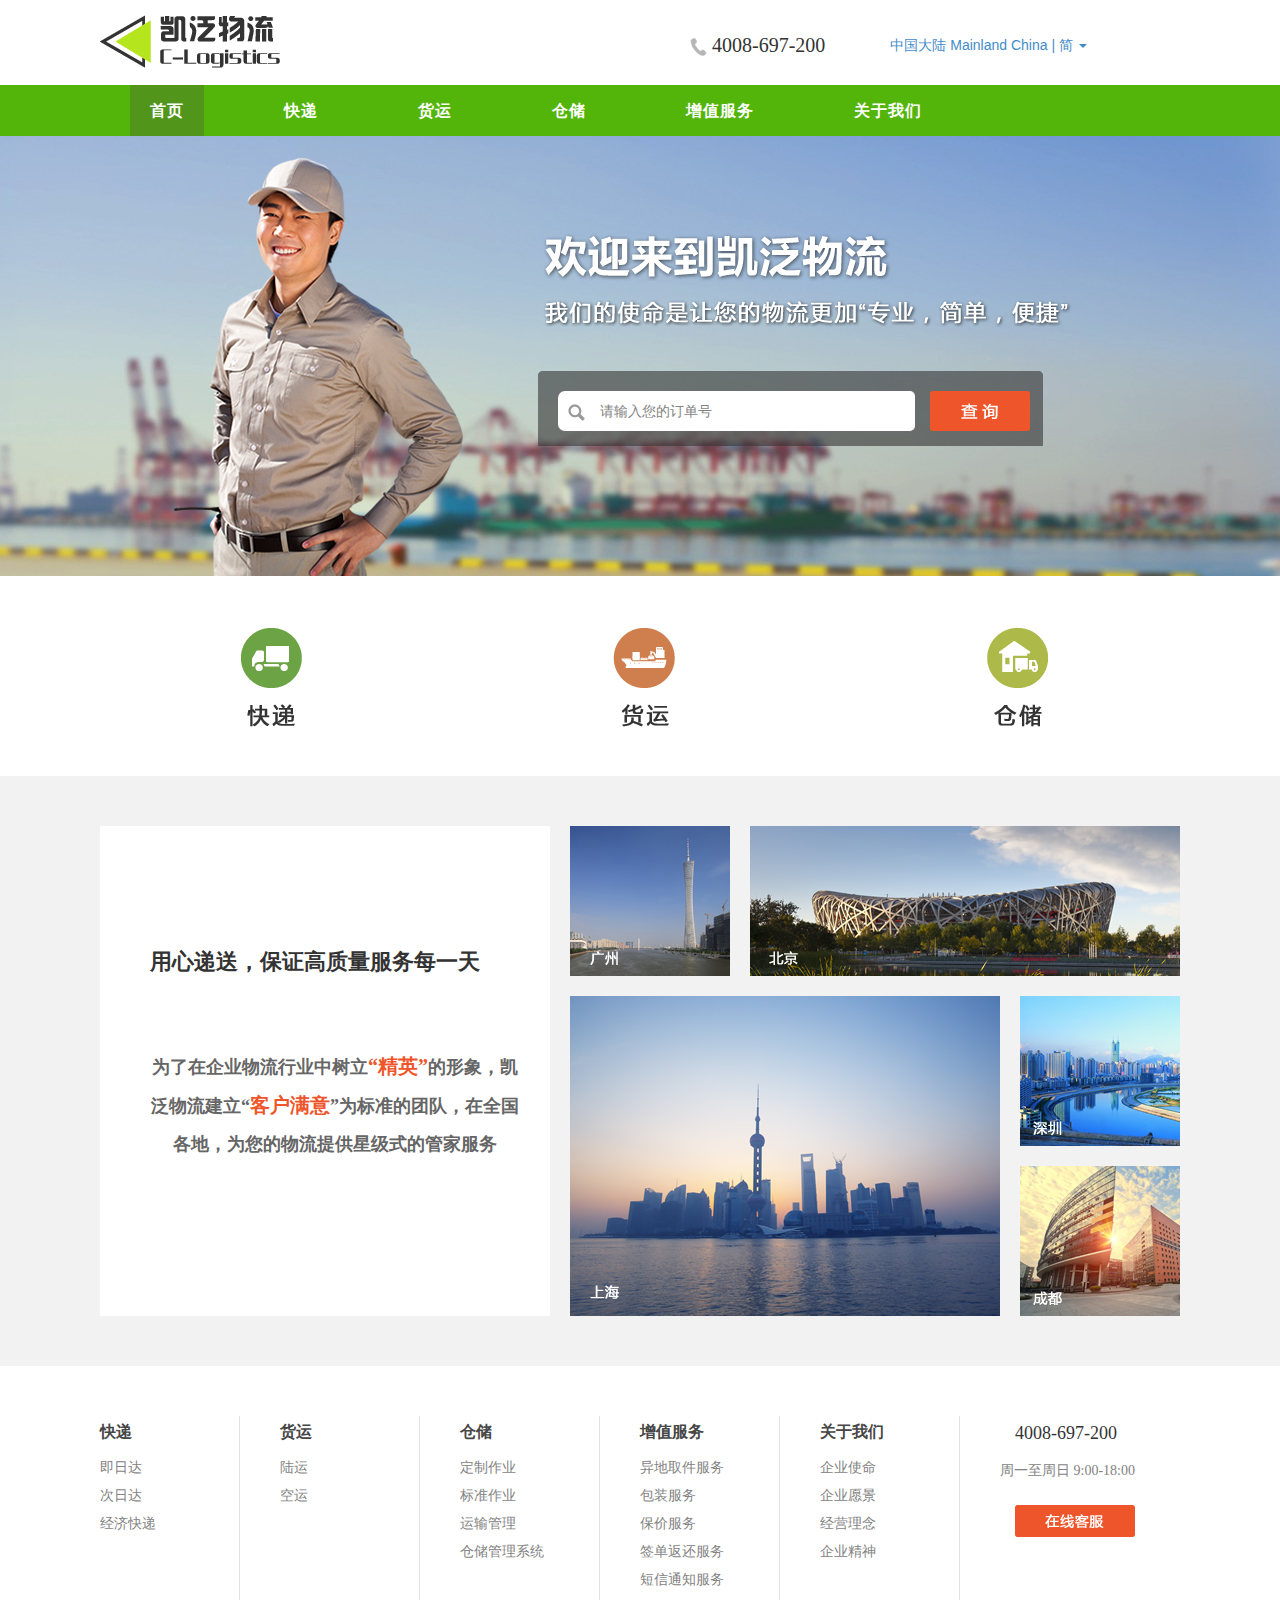
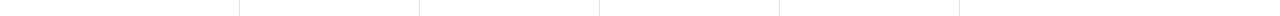
==== index.html @ e6b938ca "Initial commit" ====
<!DOCTYPE html>
<html>
<head lang="en">
    <meta charset="UTF-8">
    <title>欢迎来到凯泛物流</title>
    <link rel="stylesheet" href="css/bootstrap-theme.min.css" type="text/css" media="screen" >
    <link rel="stylesheet" href="css/bootstrap.min.css" type="text/css" media="screen" >
    <link rel="stylesheet" href="css/caravan.css" type="text/css" media="screen" >
    <link rel="stylesheet" href="css/index.css" type="text/css" media="screen" >
    <script src="js/jquery-1.11.1.min.js" type="text/javascript"></script>
</head>
<body>

<div id="Div_head">
    <div id="Div_Logo"><img src="img/logo.png"></div>
    <div id="Div_Call"><p><img src="img/call_icon.png">&nbsp;4008-697-200</p></div>
    <div id="Div_Lang">
        <ul class="nav nav-pills">
            <li class="dropdown all-camera-dropdown" >
                <a class="dropdown-toggle" data-toggle="dropdown" href="#">
                    中国大陆 Mainland China | 简
                    <b class="caret"></b>
                </a>
                <ul class="dropdown-menu">
                    <li data-filter-camera-type="all"><a data-toggle="tab" href="#">美国 United States | EN</a></li>
                </ul>
            </li>
        </ul>
    </div>
</div>

<div id="Div_MenuBelt">
    <div id="Div_MenuBelt2">
        <div ID="Div_Menu_SY" class="Div_Menu Div_Menu_Selected" style="margin-left:30px;"><p class="p_menu">首页</p></div>
        <div ID="Div_Menu_KD" class="Div_Menu Div_Menu_Normal" style="margin-left:60px;"><p class="p_menu">快递</p></div>
        <div ID="Div_Menu_HY" class="Div_Menu Div_Menu_Normal" style="margin-left:60px;"><p class="p_menu">货运</p></div>
        <div ID="Div_Menu_CC" class="Div_Menu Div_Menu_Normal" style="margin-left:60px;"><p class="p_menu">仓储</p></div>
        <div ID="Div_Menu_ZZFW" class="Div_Menu Div_Menu_Normal" style="margin-left:60px;"><p class="p_menu">增值服务</p></div>
        <div ID="Div_Menu_GYWM" class="Div_Menu Div_Menu_Normal" style="margin-left:60px;"><p class="p_menu">关于我们</p></div>
        <div ID="Div_List_KD">
            <div class="div_menu_list_small">
                <a id="link_icon_jrd" href="#" title="即日达"><img src="img/icon_jrd.png"></a>
                <p class="p_menu_list"><a id="link_jrd" href="#" title="即日达">即日达</a></p>
            </div>
            <div class="div_menu_list_small">
                <a id="link_icon_crd" href="#" title="次日达"><img src="img/icon_crd.png"></a>
                <p class="p_menu_list"><a id="link_crd" href="#" title="次日达">次日达</a></p>
            </div>
            <div class="div_menu_list_small">
                <a id="link_icon_jjkd" href="#" title="经济快递"><img src="img/icon_jjkd.png"></a>
                <p class="p_menu_list"><a id="link_jjkd" href="#" title="经济快递">经济快递</a></p>
            </div>
        </div>
        <div ID="Div_List_HY">
            <div class="div_menu_list_small">
                <a id="link_icon_ly" href="#" title="陆运"><img src="img/icon_ly.png"></a>
                <p class="p_menu_list"><a id="link_ly" href="#" title="陆运">陆运</a></p>
            </div>
            <div class="div_menu_list_small">
                <a id="link_icon_ky" href="#" title="空运"><img src="img/icon_ky.png"></a>
                <p class="p_menu_list"><a id="link_ky" href="#" title="空运">空运</a></p>
            </div>
        </div>
    </div>
</div>

<!--

<div id="Div_CenterPic">
    <div id="Div_Input">
        <div style="margin-top:20px;" id=Div_MultiInput >
            <input id="input_Code" placeholder="请输入您的订单号" maxlength="20">
        </div>
        <div style="float:left;border:0px solid blue;width:100px;height:35px;line-height:35px;margin-left:15px;margin-top:20px;cursor:pointer; text-align: center;">
            <p style="font-family:'Microsoft Yahei';font-size:14px; font-weight:bold; color:#ffffff;letter-spacing: 5px;">查询</p>
        </div>
    </div>
</div>

-->

<div id="Div_CenterPic">
    <div id="Div_Input">
        <div style="position:relative;margin-left: 20px;margin-top: 20px;float: left;height: 40px;border: 0px solid red;background-color: #ffffff;border-radius: 7px;">
            <div id="div_q" style="float:left;margin-left: 10px;vertical-align: middle;height: 40px;line-height: 40px;border: 0px solid red;"><img src="img/q.png"/></div>
            <div id=Div_MultiInput >
                <input id="input_Code" placeholder="请输入您的订单号" maxlength="20">
            </div>
        </div>
        <div id="Div_Sub_Query" style="float:left;margin-left: 15px; cursor: pointer;background: url('img/btn_search.png');height: 40px;margin-top: 20px;width:100px;"></div>
    </div>
</div>


<div id="Div_CenterLink">
    <div style="width: 63px;height: 100px;float: left;margin-left: 140px;"><a href="kd.html"><img src="img/sl_kd.png"></a></div>
    <div style="width: 63px;height: 100px;float: left;margin-left: 310px;"><a href="hy.html"><img src="img/sl_hy.png"> </a></div>
    <div style="width: 63px;height: 100px;float: left;margin-left: 310px;"><a href="cc.html"><img src="img/sl_cc.png"> </a></div>
</div>

<div id="Div_InfoBelt">
    <div id="Div_InfoBelt2">
        <div id="Div_Info">
            <div style="width: 370px; margin-top:120px;margin-left: 50px;border:0px solid red;padding: 0;text-align: left;">
                <p style="font-family: 'Microsoft Yahei'; font-size:22px; font-weight: bold;color: #333333; margin: 0;">用心递送，保证高质量服务每一天</p>
            </div>
            <div style="width: 370px;margin-top:70px;margin-left: 50px;border:0px solid red;padding: 0;">
                <p style="font-family: 'Microsoft Yahei'; font-size:18px; font-weight: bold;color: #666666; line-height: 38px; margin: 0;">
                    为了在企业物流行业中树立<span style="font-size: 20px; font-weight: bold;color:#ee552a ">“精英”</span>的形象，凯泛物流建立“<span style="font-size: 20px; font-weight: bold;color:#ee552a ">客户满意</span>”为标准的团队，在全国各地，为您的物流提供星级式的管家服务
                </p>
            </div>
        </div>
        <div id="Div_InfoPic">
            <div style="width:100%; height: 150px;border: 0px solid red;">
                <div style="float:left;"><img src="img/gz.jpg"></div>
                <div style="float:left; margin-left: 20px;"><img src="img/bj.jpg"></div>
            </div>
            <div style="width:100%; height: 320px;border: 0px solid red;margin-top: 20px;">
                <div style="float:left;"><img src="img/sh.jpg"></div>
                <div style="float:left; margin-left: 20px;">
                    <div ><img src="img/sz.jpg"></div>
                    <div style="margin-top: 20px;"><img src="img/cd.jpg"></div>
                </div>
            </div>
        </div>
    </div>
</div>

<div id="Div_Bottom">
    <div class="Div_BottomList" style="width:140px;padding-left: 0px;">
        <p class="Font_Bottom1">快递</p>
        <p class="Font_Bottom2">
            <a href="kd.html?type=jrd">即日达</a><br>
            <a href="kd.html?type=crd">次日达</a><br>
            <a href="kd.html?type=jjkd">经济快递</a>
        </p>
    </div>

    <div class="Div_BottomList">
        <p class="Font_Bottom1">货运</p>
        <p class="Font_Bottom2">
            <a href="hy.html?type=ly">陆运</a><br>
            <a href="hy.html?type=ky">空运</a>
        </p>
    </div>

    <div class="Div_BottomList">
        <p class="Font_Bottom1">仓储</p>
        <p class="Font_Bottom2">
            <a href="cc.html?type=dzzy">定制作业</a><br>
            <a href="cc.html?type=bzzy">标准作业</a><br>
            <a href="cc.html?type=ysgl">运输管理</a><br>
            <a href="cc.html?type=ccglxt">仓储管理系统</a>
        </p>
    </div>


    <div class="Div_BottomList">
        <p class="Font_Bottom1">增值服务</p>
        <p class="Font_Bottom2">
            <a href="zzfw.html?type=ydqjfw">异地取件服务</a><br>
            <a href="zzfw.html?type=bzfw">包装服务</a><br>
            <a href="zzfw.html?type=bjfw">保价服务</a><br>
            <a href="zzfw.html?type=qdfhfw">签单返还服务</a><br>
            <a href="zzfw.html?type=dxtzfw">短信通知服务</a>
        </p>
    </div>

    <div class="Div_BottomList">
        <p class="Font_Bottom1">关于我们</p>
        <p class="Font_Bottom2">
            <a href="gywm.html?type=qysm">企业使命</a><br>
            <a href="gywm.html?type=qyyj">企业愿景</a><br>
            <a href="gywm.html?type=jyln">经营理念</a><br>
            <a href="gywm.html?type=qyjs">企业精神</a>
        </p>
    </div>

    <div class="Div_BottomList" style="width:220px;border-right: 0px;">
        <p style="padding-left: 15px;font-family: Tahoma;font-size:18px;color:#333333; ">4008-697-200</p>
        <p class="Font_Bottom2">
            周一至周日 9:00-18:00
        </p>
        <a id="a_zxkf" href="#">
            <div id=div_zxkf style="width:120px; height: 32px; background-image: url('img/btn_cs.png');margin-left: 15px; margin-top:20px;line-height: 32px;text-align: center; cursor:pointer;"></div>
        </a>
    </div>
</div>


<script src="js/bootstrap.min.js"></script>
<script src="js/caravan.js"></script>

<script>
    function initMe(){
        // 设置输入框居中偏左102
        $("#Div_Input").css("margin-left",window.screen.width/2-102);

        //输入框事情处理
        $("#Div_MultiInput").click(
                function(){
                    $("#Div_MultiInput").animate({height: '185px'});
                    $("#input_Code").focus();
                }
        );
        $("#input_Code").keyup(dealInputCodeKeyUp);
        $("#Div_Sub_Query").click(goQuery);
    }

    $(document).ready(initMe);
</script>

</body>
</html>
---- css/caravan.css ----
body{
    text-align: center;
}

.clear{
    clear:both;
    border:0px solid red;
}

#Div_head {
    background-color: #fff;
    width: 1080px;
    padding-top: 0px;
    height: 85px;
    margin-left: auto;
    margin-right: auto;
    border: 0px solid red;
}

#Div_Logo{
    float: left;
    margin-top: 15px;
    width: 185px;
    border: 0px solid red;
}

#Div_Call {
    float: left;
    font-family: 'Tahoma';
    font-size: 20px;
    text-align: left;
    color: #333;
    height: 60px;
    line-height: 60px;
    margin-left: 405px;
    margin-top:15px;
    border: 0px solid red;
}

#Div_Lang{
    float: left;
    margin-top: 25px;
    margin-left: 50px;
    border: 0px solid red;
}

#Div_MenuBelt {
    position: relative;
    left: 0px;
    background-color: #53b50a;
    width: 100%;
    padding-top: 0px;
    height: 51px;
    border: 0px solid red;
}

#Div_MenuBelt2{
    position: relative;
    width:1080px;
    height: 234px;
    margin-left:auto;
    margin-right: auto;
    border: 0px solid red;
}

#Div_List_KD{
    display: none;
    position: absolute;
    left: 0px;
    top : 51px;
    width: 466px;
    height: 180px;
    border: 1px solid #53b50a;
    border-top : 0px;
    background-color: #ffffff;
    opacity: 0.7;
    border-bottom-left-radius: 10px;
    border-bottom-right-radius: 10px;

}

#Div_List_HY{
    display: none;
    position: absolute;
    left: 175px;
    top : 51px;
    width: 323px;
    height: 180px;
    border: 1px solid #53b50a;
    border-top : 0px;
    background-color: #ffffff;
    opacity: 0.7;
    border-bottom-left-radius: 10px;
    border-bottom-right-radius: 10px;
}

.div_menu_list_small{float: left;width:150px;margin-top:20px;}
p.p_menu_list{padding-top: 20px;font-family: 'microsoft yahei';font-size:16px;font-weight: bold; color:#333333;}
p.p_menu_list a{padding-top: 20px;font-family: 'microsoft yahei';font-size:16px;font-weight: bold;color: #333333;}
p.p_menu_list a:hover{padding-top: 20px;font-family: 'microsoft yahei';font-size:16px;font-weight: bold;color: #ee552a;}




.p_menu{font-family: 'Microsoft YaHei', Arial, Helvetica, sans-serif;  font-weight: Bold; letter-spacing: 1px;font-size: 16px;}
.Div_Menu {padding-left: 20px;padding-right:20px;float: left;height: 51px;line-height: 51px;text-align: center;vertical-align: middle;border: 0px solid red;cursor: pointer;}
.Div_Menu_Normal {color: #ffffff;}
.Div_Menu_Hover {color: #52941a;background: url('../img/menu_hover_short.jpg') no-repeat center;}
.Div_Menu_Hover_Long {color: #52941a; background: url('../img/menu_hover_long.jpg') no-repeat center;}
.Div_Menu_Selected {color: #ffffff;background-color: #52951b;}


.Div_NeiYe_InfoBelt{clear: left;left: 0px;width: 100%;background-color: #f2f2f2;border: 0px solid red;padding-top: 30px;padding-bottom: 50px;}
.Div_NeiYe_InfoBelt2{width:1080px;margin-left:auto;margin-right:auto;border:0px solid blue;}
.Div_NeiYe_Info{border: 0px solid green;}
    .Div_NeiYe_Info_Text{float:left;width:800px;text-align: left;background-color: #ffffff;padding: 30px 20px 30px 20px ;border:1px solid #cccccc;}
        .Div_NeiYe_Info_Head{padding-bottom: 20px;border-bottom: 1px dotted #53b50a;}
            .Div_NeiYe_Info_Head_BG{background-color: #53b50a;width:5px;float:left;height: 24px;line-height: 24px;}
            .Div_NeiYe_Info_Head_Text{width:100px; float:left; margin-left: 15px; height: 24px;line-height: 24px;font-family: 'Microsoft YaHei';font-size: 24px; font-weight: bold; color:#ee552a;}
        .Div_NeiYe_Info_Detail{border : 0px solid red;margin-top: 20px;margin-left: 20px;}
    .Div_NeiYe_Info_Navi{float: left;width: 250px;margin-left: 30px;border :0px solid red;}

.P_Info_Detail_1{font-family: 'Microsoft YaHei';font-size:18px; font-weight: bold;color:#407414;}
.P_Info_Detail_2{font-family: 'Microsoft YaHei';font-size:14px; color: #666666;}

.div_mi_item{
    float:left;margin-left: 3px;outline: none; vertical-align: middle;height: 26px;background-color: #ffffff;line-height: 12px;
    padding: 7px 10px 10px 7px;font-size: 12px;border:1px solid #cccccc;border-radius: 5px;
    margin-top: 5px;
}
.div_mi_item_content{float:left;font-size: 12px; border:0px solid red;}
.div_mi_item_close{float:left;margin-left: 5px;border:0px solid blue;;background: url('../img/chacha.png');width: 12px;height: 12px;cursor:pointer;}

.div_mi_item_active{background-color: #f2f2f2;}



#Div_Bottom{
    position: relative;
    width:1080px;
    margin-left: auto;
    margin-right: auto;
    margin-top:50px;
    margin-bottom: 70px;
    border: 0px solid red;
}

.Div_BottomList{
    float:left;width:180px;height:200px;border-right:1px solid #E3E3E3;padding-top: 5px;padding-left: 40px;text-align: left;
}

.Font_Bottom1{
    font-family: 'Microsoft YaHei';
    font-size: 16px;
    font-weight: bold;
    color:#464646;
}

.Font_Bottom2{
    font-family: 'Microsoft YaHei';
    font-size: 14px;
    line-height: 28px;
    color: #838383;
}
.Font_Bottom2 a{font-family: 'Microsoft YaHei';font-size: 14px;line-height: 28px;color: #838383;}
.Font_Bottom2 a:hover{font-family: 'Microsoft YaHei';font-size: 14px;line-height: 28px;color: #464646;}
.Font_Bottom2 a:visited{font-family: 'Microsoft YaHei';font-size: 14px;line-height: 28px;color: #838383;}
---- css/index.css ----
#Div_CenterPic {
    width: 100%;
    height: 440px;
    background: url('../img/kv_sy.jpg') no-repeat center;
    background-color: #91ADD9;
    border: 0px solid red;
    z-index: 1;
}

#Div_Input{
    background: url('../img/search_bg.png');
    width:505px;
    height: 75px;
    position:relative;
    top: 235px;
    border: 0px solid red;
    display: block;
}

#Div_MultiInput{
    float:left;
    margin-left:10px;
    width:320px ;
    height: 40px;
    line-height: 40px;
    border: 0px solid red;
    border-top : 0px;
    background-color: #ffffff;
    opacity: 0.9;
    border-radius: 5px;
    overflow-y: auto;
    overflow-x: hidden;
}


#Div_MultiInput #input_Code{
    float:left;height: 40px;width:150px ;line-height: 40px; border:0px solid green; color:#999999;outline:none;margin-left: 3px;
}

#Div_CenterLink{
    margin-top: 50px;
    width: 1080px;
    text-align: center;
    margin-left: auto;
    margin-right: auto;
    height: 100px;
    line-height: 100px;
    border: 0px solid red;
}

#Div_InfoBelt{
    left: 0px;
    margin-top: 50px;
    height: 590px;
    width: 100%;
    background-color: #f2f2f2;
    border: 0px solid red;
}

#Div_InfoBelt2{
    position: relative;
    width:1080px;
    height:490px;
    margin-left:auto;
    margin-right:auto;
    top: 50px;
    border:0px solid red;
}

#Div_Info{
    width:450px;
    height:490px;
    float:left;
    border:0px solid red;
    background-color: #ffffff;
}

#Div_InfoPic{
    width:610px;
    height:490px;
    float:left;
    margin-left: 20px;
    border:0px solid red;
}
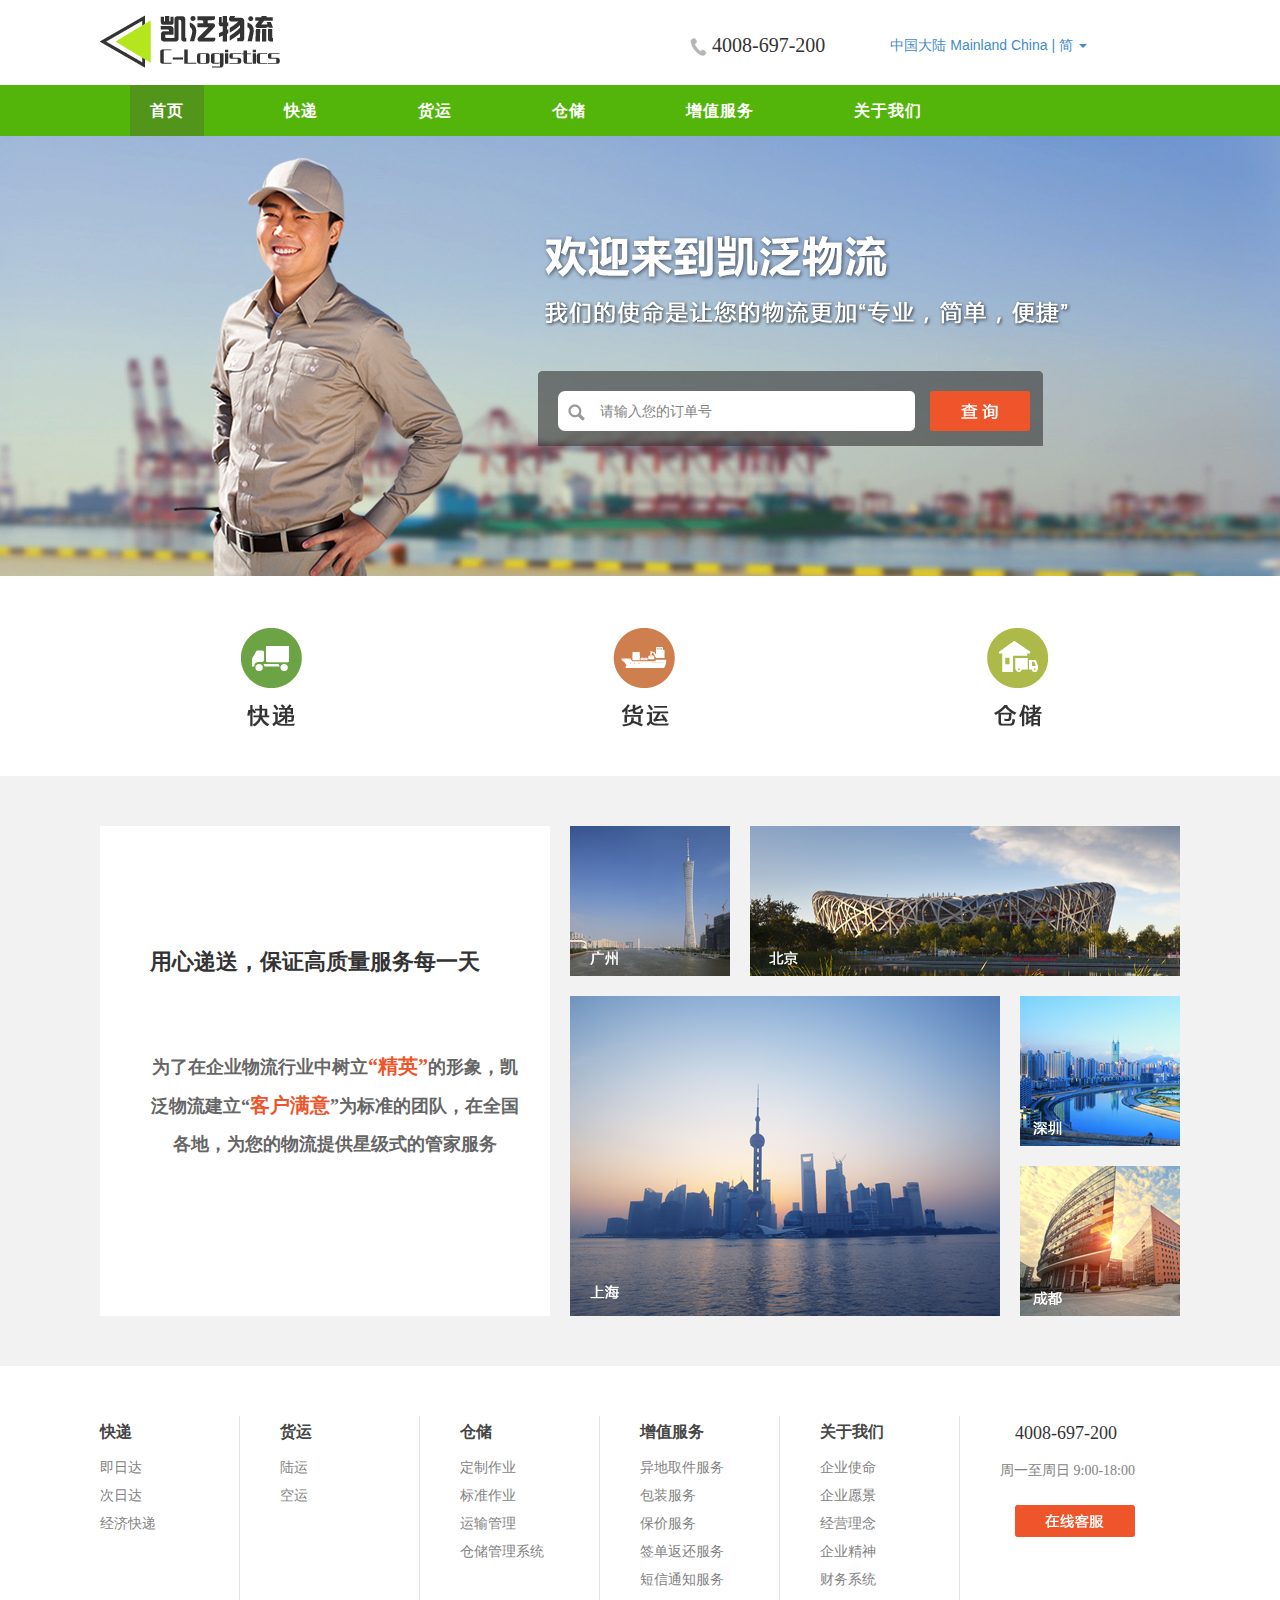
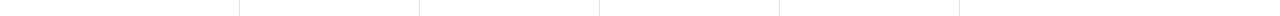
==== commit ce6aff71: "add search function" ====
--- a/index.html
+++ b/index.html
@@ -84,7 +84,6 @@
         <div style="position:relative;margin-left: 20px;margin-top: 20px;float: left;height: 40px;border: 0px solid red;background-color: #ffffff;border-radius: 7px;">
             <div id="div_q" style="float:left;margin-left: 10px;vertical-align: middle;height: 40px;line-height: 40px;border: 0px solid red;"><img src="img/q.png"/></div>
             <div id=Div_MultiInput >
-                <input id="input_Code" placeholder="请输入您的订单号" maxlength="20">
             </div>
         </div>
         <div id="Div_Sub_Query" style="float:left;margin-left: 15px; cursor: pointer;background: url('img/btn_search.png');height: 40px;margin-top: 20px;width:100px;"></div>
@@ -172,7 +171,8 @@
             <a href="gywm.html?type=qysm">企业使命</a><br>
             <a href="gywm.html?type=qyyj">企业愿景</a><br>
             <a href="gywm.html?type=jyln">经营理念</a><br>
-            <a href="gywm.html?type=qyjs">企业精神</a>
+            <a href="gywm.html?type=qyjs">企业精神</a><br>
+            <a href="http://114.215.177.126:9080/wms/">财务系统</a>
         </p>
     </div>
 
@@ -190,6 +190,7 @@
 
 <script src="js/bootstrap.min.js"></script>
 <script src="js/caravan.js"></script>
+<script src="js/segmentInput.js"></script>
 
 <script>
     function initMe(){
@@ -200,14 +201,18 @@
         $("#Div_MultiInput").click(
                 function(){
                     $("#Div_MultiInput").animate({height: '185px'});
-                    $("#input_Code").focus();
                 }
         );
-        $("#input_Code").keyup(dealInputCodeKeyUp);
-        $("#Div_Sub_Query").click(goQuery);
+        var inputs = $('#Div_MultiInput').segInput()
+        $("#Div_Sub_Query").click(
+                function() {
+                    goQuery(inputs.getInputs());
+                }
+        );
     }
 
     $(document).ready(initMe);
+
 </script>
 
 </body>
--- a/css/caravan.css
+++ b/css/caravan.css
@@ -1,3 +1,5 @@
+
+
 body{
     text-align: center;
 }
@@ -94,6 +96,36 @@
     border-bottom-right-radius: 10px;
 }
 
+#Div_Input{
+    background: url('../img/search_bg.png');
+    width:505px;
+    height: 75px;
+    position:relative;
+    top: 235px;
+    border: 0px solid red;
+    display: block;
+}
+
+#Div_MultiInput{
+    float:left;
+    margin-left:10px;
+    width:320px ;
+    height: 40px;
+    line-height: 40px;
+    border: 0px solid red;
+    border-top : 0px;
+    background-color: #ffffff;
+    opacity: 0.9;
+    border-radius: 5px;
+    overflow-y: auto;
+    overflow-x: hidden;
+}
+
+
+#Div_MultiInput #input_Code{
+    float:left;height: 40px;width:150px ;line-height: 40px; border:0px solid green; color:#999999;outline:none;margin-left: 3px;
+}
+
 .div_menu_list_small{float: left;width:150px;margin-top:20px;}
 p.p_menu_list{padding-top: 20px;font-family: 'microsoft yahei';font-size:16px;font-weight: bold; color:#333333;}
 p.p_menu_list a{padding-top: 20px;font-family: 'microsoft yahei';font-size:16px;font-weight: bold;color: #333333;}
@@ -164,4 +196,17 @@
 }
 .Font_Bottom2 a{font-family: 'Microsoft YaHei';font-size: 14px;line-height: 28px;color: #838383;}
 .Font_Bottom2 a:hover{font-family: 'Microsoft YaHei';font-size: 14px;line-height: 28px;color: #464646;}
-.Font_Bottom2 a:visited{font-family: 'Microsoft YaHei';font-size: 14px;line-height: 28px;color: #838383;}+.Font_Bottom2 a:visited{font-family: 'Microsoft YaHei';font-size: 14px;line-height: 28px;color: #838383;}
+
+.div_search_inventory_info{ margin-top: 20px; position:relative; background-color: #eeeeee; border-radius: 5px;}
+.div_search_inventory_info .span_title{font-family: 'Microsoft YaHei';font-size: 18px;color: #3F7213; font-weight: bold;}
+.div_search_inventory_info .span_content{font-family: 'Microsoft YaHei';font-size: 16px;color: #666666;}
+
+
+.div_search_inventory_split{ border-bottom: 1px dotted #666666; }
+
+.div_search_inventory_log{ margin-top: 0px;}
+.div_search_inventory_log .span_title{font-family: 'Microsoft YaHei';font-size: 18px;color: #3F7213;font-weight: bold;}
+.div_search_inventory_log_item{}
+.div_search_inventory_log_item .span_time{font-family: 'tahoma';font-size: 14px;color: #666666;line-height: 26px;}
+.div_search_inventory_log_item .span_content{font-family: 'Microsoft YaHei';font-size: 14px;color: #666666;line-height: 26px; margin-left: 10px;}
--- a/css/index.css
+++ b/css/index.css
@@ -8,35 +8,7 @@
     z-index: 1;
 }
 
-#Div_Input{
-    background: url('../img/search_bg.png');
-    width:505px;
-    height: 75px;
-    position:relative;
-    top: 235px;
-    border: 0px solid red;
-    display: block;
-}
 
-#Div_MultiInput{
-    float:left;
-    margin-left:10px;
-    width:320px ;
-    height: 40px;
-    line-height: 40px;
-    border: 0px solid red;
-    border-top : 0px;
-    background-color: #ffffff;
-    opacity: 0.9;
-    border-radius: 5px;
-    overflow-y: auto;
-    overflow-x: hidden;
-}
-
-
-#Div_MultiInput #input_Code{
-    float:left;height: 40px;width:150px ;line-height: 40px; border:0px solid green; color:#999999;outline:none;margin-left: 3px;
-}
 
 #Div_CenterLink{
     margin-top: 50px;
